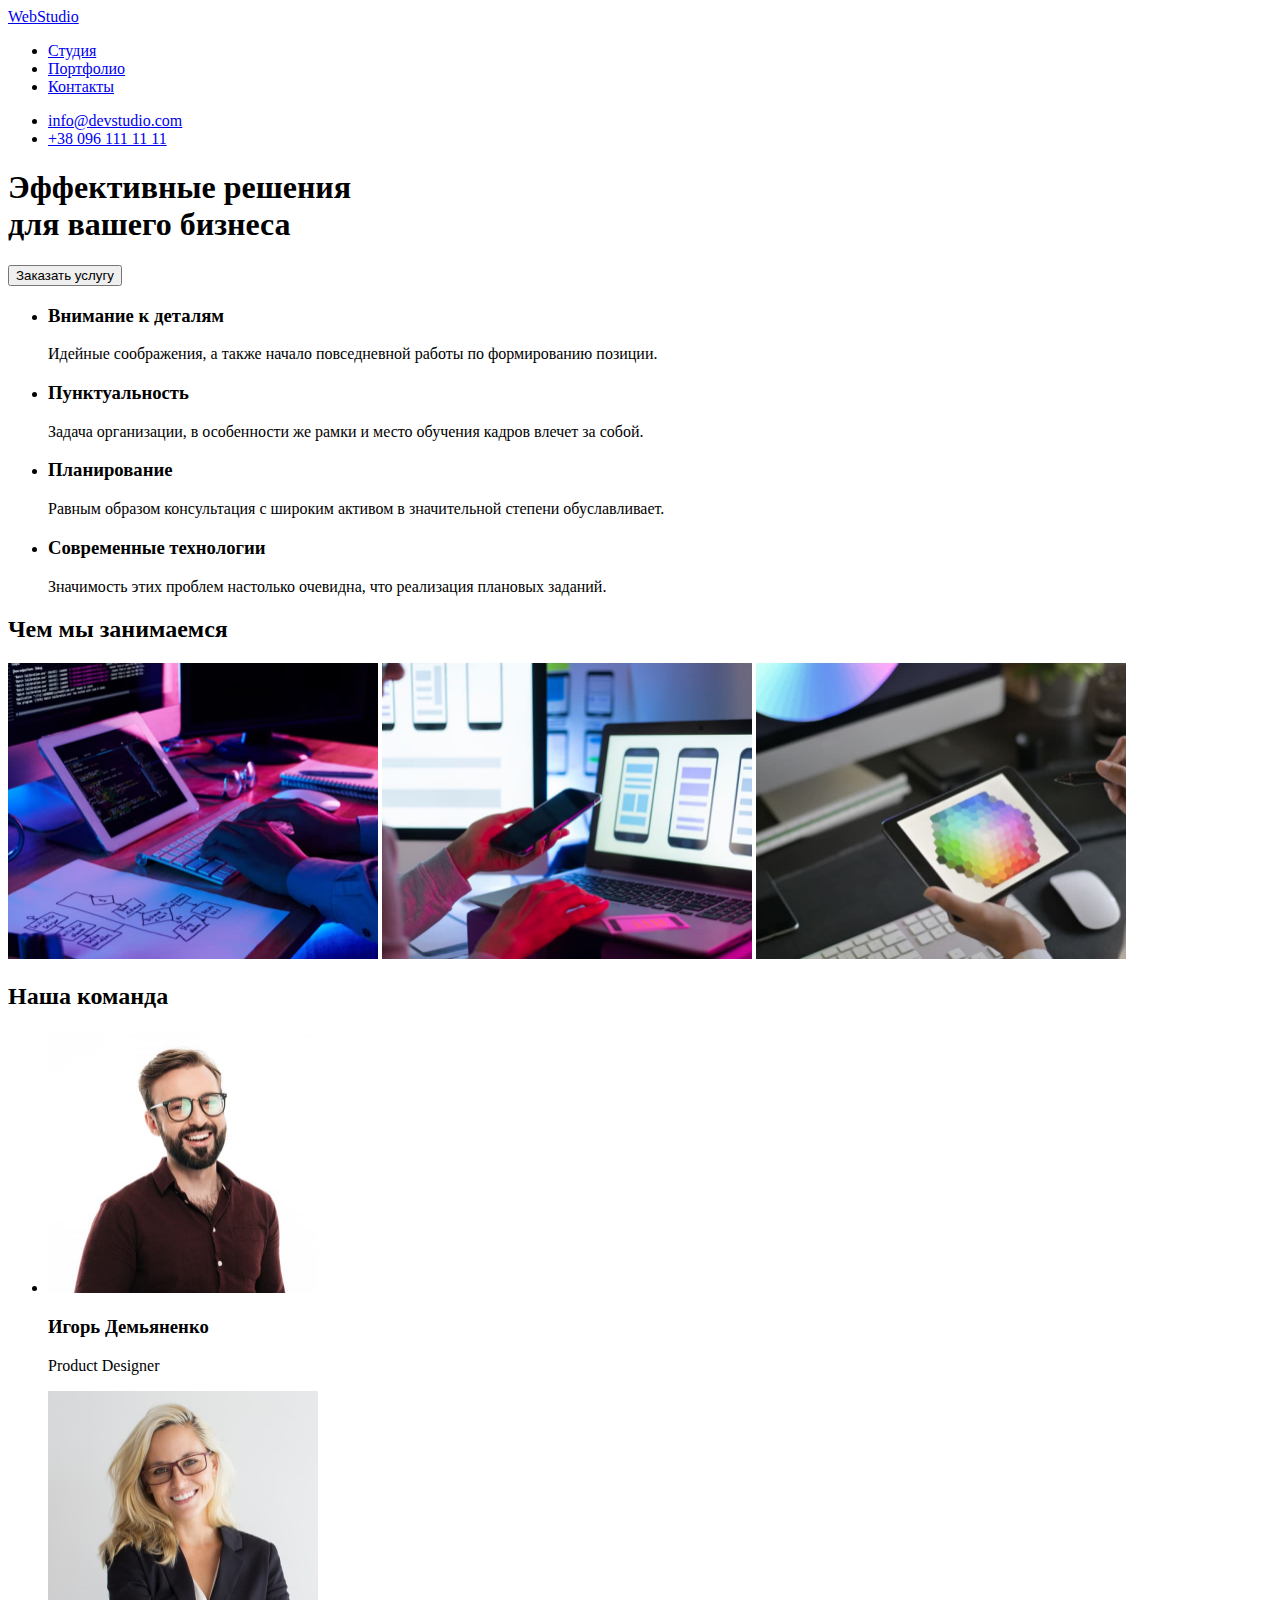
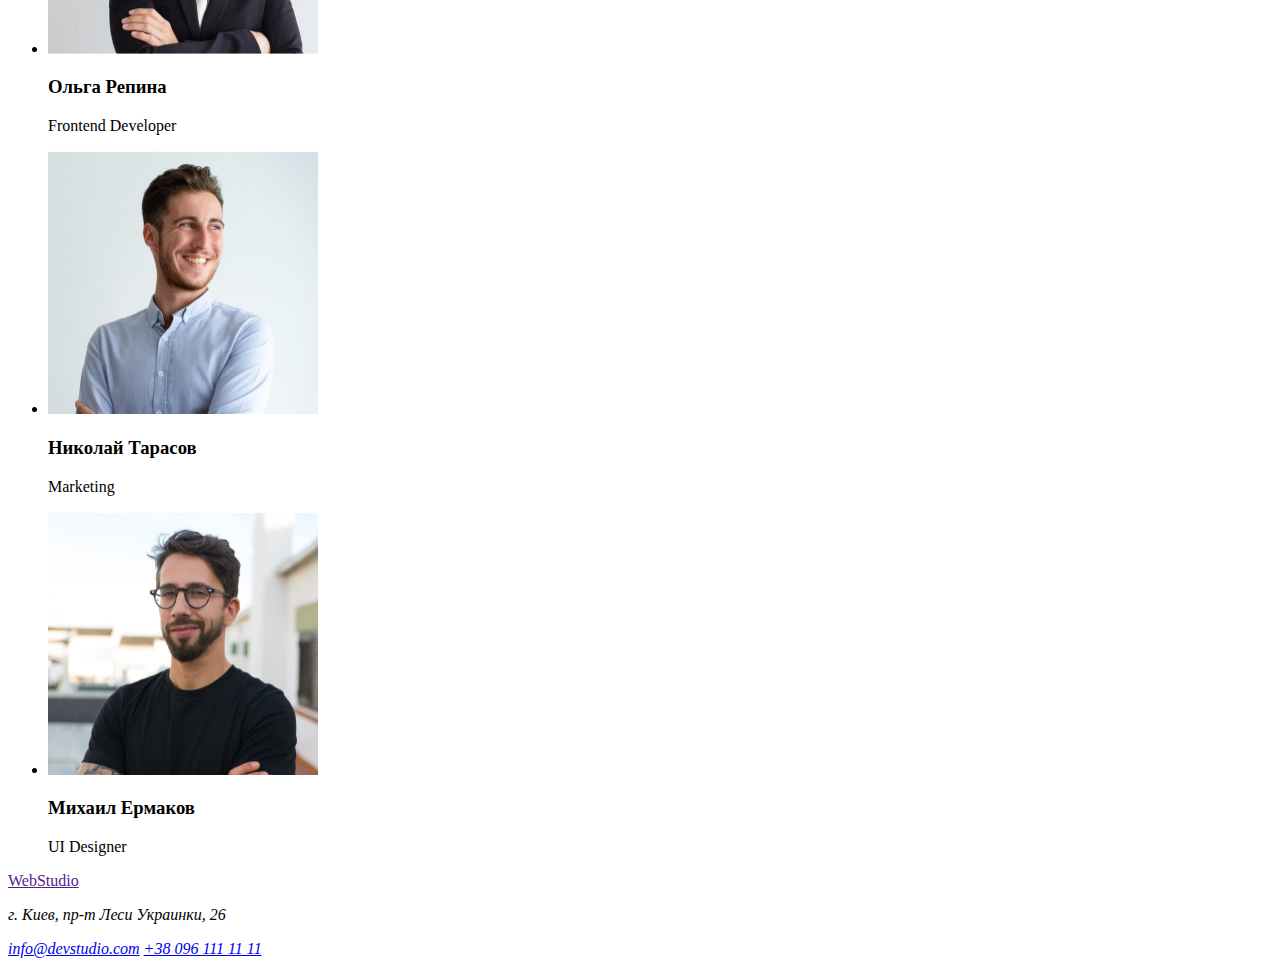
==== index.html @ 424a5765 "new work" ====
<!DOCTYPE html>
<html lang="ru">
  <head>
    <meta charset="UTF-8" />
    <meta http-equiv="X-UA-Compatible" content="IE=edge" />
    <meta name="viewport" content="width=device-width, initial-scale=1.0" />
    <title>Studio</title>
  </head>
  <body>
    <header>
      <nav class="navigation">
        <a href="#" class="novigation-link">
          <span class="novigation-web">Web</span
          ><span class="novigation-studio">Studio</span>
        </a>
        <ul class="navigation-list">
          <li class="novigation-item">
            <a href="#" class="novigation-link">Студия</a>
          </li>
          <li class="novigation-item">
            <a href="#" class="novigation-link">Портфолио</a>
          </li>
          <li class="novigation-item">
            <a href="#" class="novigation-link">Контакты</a>
          </li>
        </ul>
      </nav>
      <ul class="compane-information">
        <li class="compane-item">
          <a href="mailto:info@devstudio.com" class="company-email"
            >info@devstudio.com</a
          >
        </li>
        <li class="compain-item">
          <a href="tel:+380961111111" class="company-tel">+38 096 111 11 11</a>
        </li>
      </ul>
    </header>

    <main>
      <div class="hero">
        <section class="hero-sentr">
          <h1 class="hero-title">
            Эффективные решения<br />
            для вашего бизнеса
          </h1>
          <button type="button" class="hero-btn">Заказать услугу</button>
        </section>
      </div>

      <section class="hero-summary">
        <h2 hidden>Наши преимущества</h2>
        <ul class="hero-list">
          <li class="hero-item">
            <h3 class="hero-subtitle">Внимание к деталям</h3>
            <p class="hero-text">
              Идейные соображения, а также начало повседневной работы по
              формированию позиции.
            </p>
          </li>
          <li class="hero-item">
            <h3 class="hero-subtitle">Пунктуальность</h3>
            <p class="hero-text">
              Задача организации, в особенности же рамки и место обучения кадров
              влечет за собой.
            </p>
          </li>
          <li class="hero-item">
            <h3 class="hero-subtitle">Планирование</h3>
            <p class="hero-text">
              Равным образом консультация с широким активом в значительной
              степени обуславливает.
            </p>
          </li>
          <li class="hero-item">
            <h3 class="hero-subtitle">Современные технологии</h3>
            <p class="hero-text">
              Значимость этих проблем настолько очевидна, что реализация
              плановых заданий.
            </p>
          </li>
        </ul>
      </section>

      <section class="about">
        <h2 class="about-title">Чем мы занимаемся</h2>
        <img
          src="./images/coding.jpg"
          alt="coding"
          class="about-img"
          width="370"
          height="297"
        />
        <img
          src="./images/formating.jpg"
          alt="formating"
          class="about-img"
          width="370"
          height="297"
        />
        <img
          src="./images/designing.jpg"
          alt="designing"
          class="about-img"
          width="370"
          height="297"
        />
      </section>

      <section class="team">
        <h2 class="team-title">Наша команда</h2>
        <ul class="team-list">
          <li class="team-item">
          <img
            src="./images/prdesigner.jpg"
            alt="prdesigner"
            class="team-img"
            width="270"
            height="263"
          />
          
            <h3 class="team-name">Игорь Демьяненко</h3>
            <p class="team-spesiality">Product Designer</p>

          </li>
          
          
        <li class="team-item">
          <img
            src="./images/frdeveloper.jpg"
            alt="frdeveloper"
            class="team-img"
            width="270"
            height="263"
          />
          
            <h3 class="team-name">Ольга Репина</h3>
            <p class="team-specialty">Frontend Developer</p>
          
        </li>
        <li class="team-item">
          <img
            src="./images/marketing.jpg"
            alt="marketing"
            class="team-img"
            width="270"
            height="263"
          />
          
            <h3 class="team-name">Николай Тарасов</h3>
            <p class="team-speciality">Marketing</p>
          
        </li>

        <li class="team-item">
          <img
            src="./images/uidesigner.jpg"
            alt="uidesigner"
            class="team-img"
            width="270"
            height="263"
          />
           <h3 class="team-name">Михаил Ермаков</h3>
            <p class="team-specialty">UI Designer</p>
          
        </li>
        </ul>
      </section>
    </main>

    <footer class="footer">
        <a href="" class="footer-logo"
          ><span class="web">Web</span><span class="studio">Studio</span></a        >
      <address class="footer-adress">
        <p class="adress">г. Киев, пр-т Леси Украинки, 26</p>
        <a href="mailto:info@devstudio.com" class="company-email"
          >info@devstudio.com</a
        >
        <a href="tel:+380961111111" class="company-tel">+38 096 111 11 11</a>
      </address>
    </footer>
  </body>
</html>
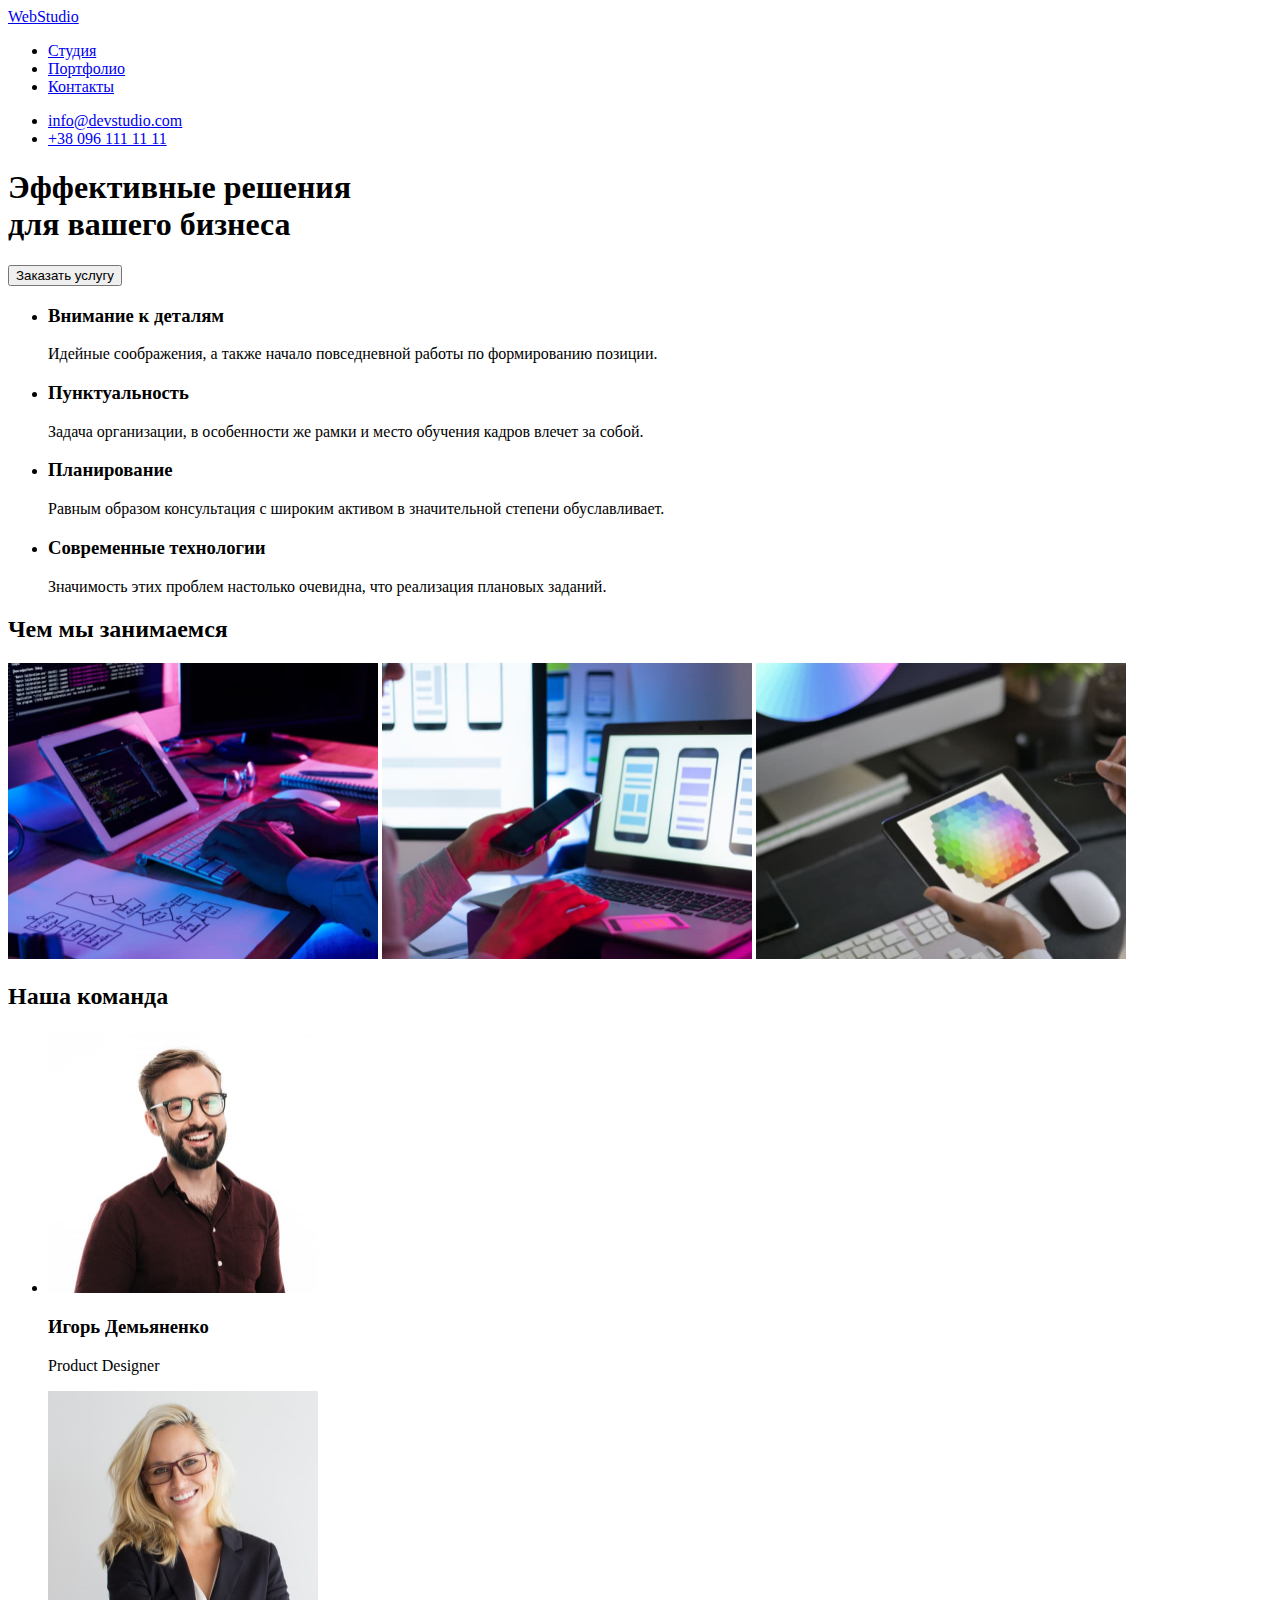
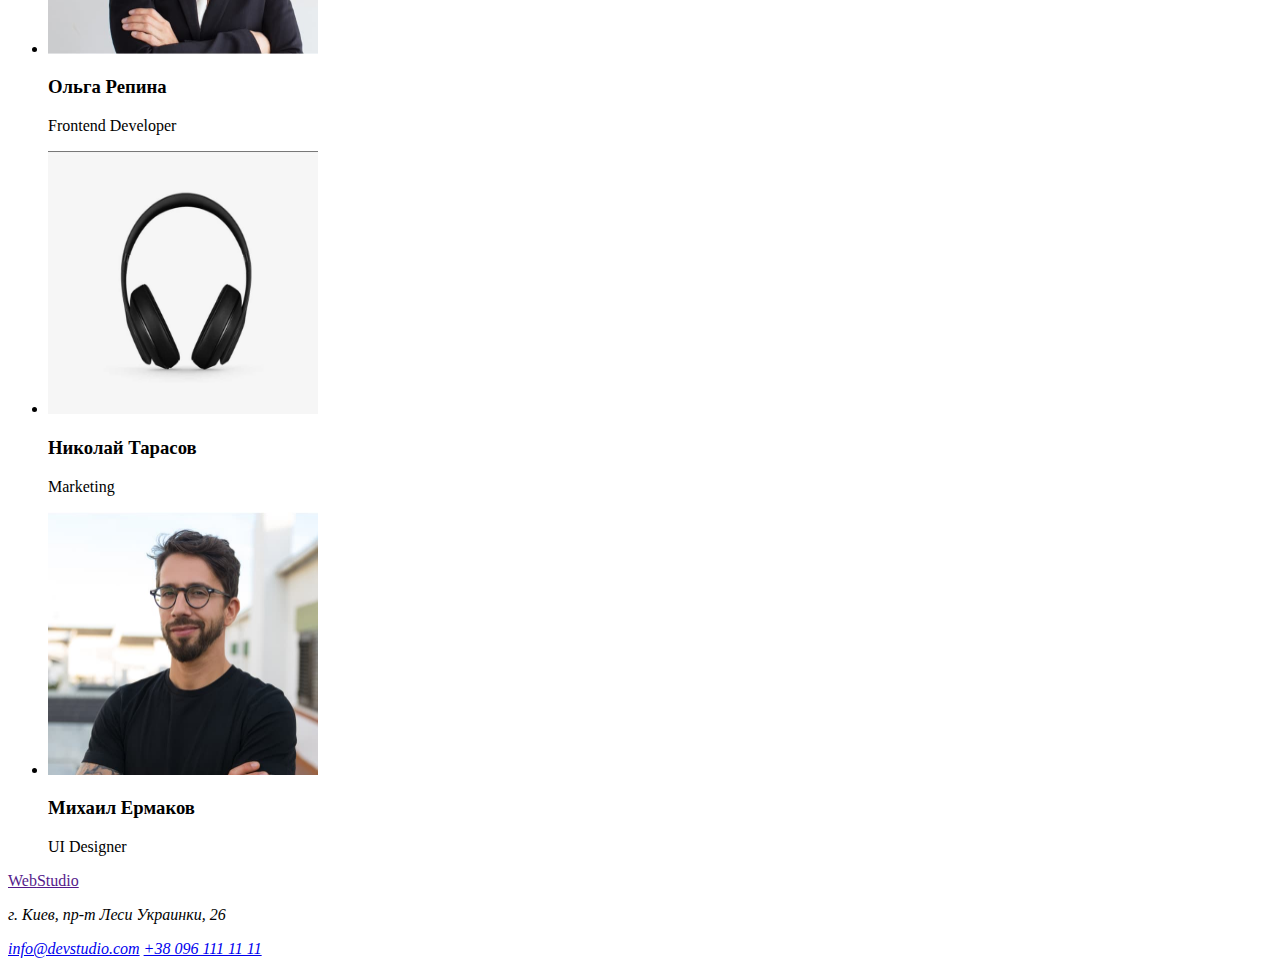
==== commit 76de9389: "update html files" ====
--- a/index.html
+++ b/index.html
@@ -18,7 +18,7 @@
             <a href="#" class="novigation-link">Студия</a>
           </li>
           <li class="novigation-item">
-            <a href="#" class="novigation-link">Портфолио</a>
+            <a href="./portfolio.html" class="novigation-link">Портфолио</a>
           </li>
           <li class="novigation-item">
             <a href="#" class="novigation-link">Контакты</a>
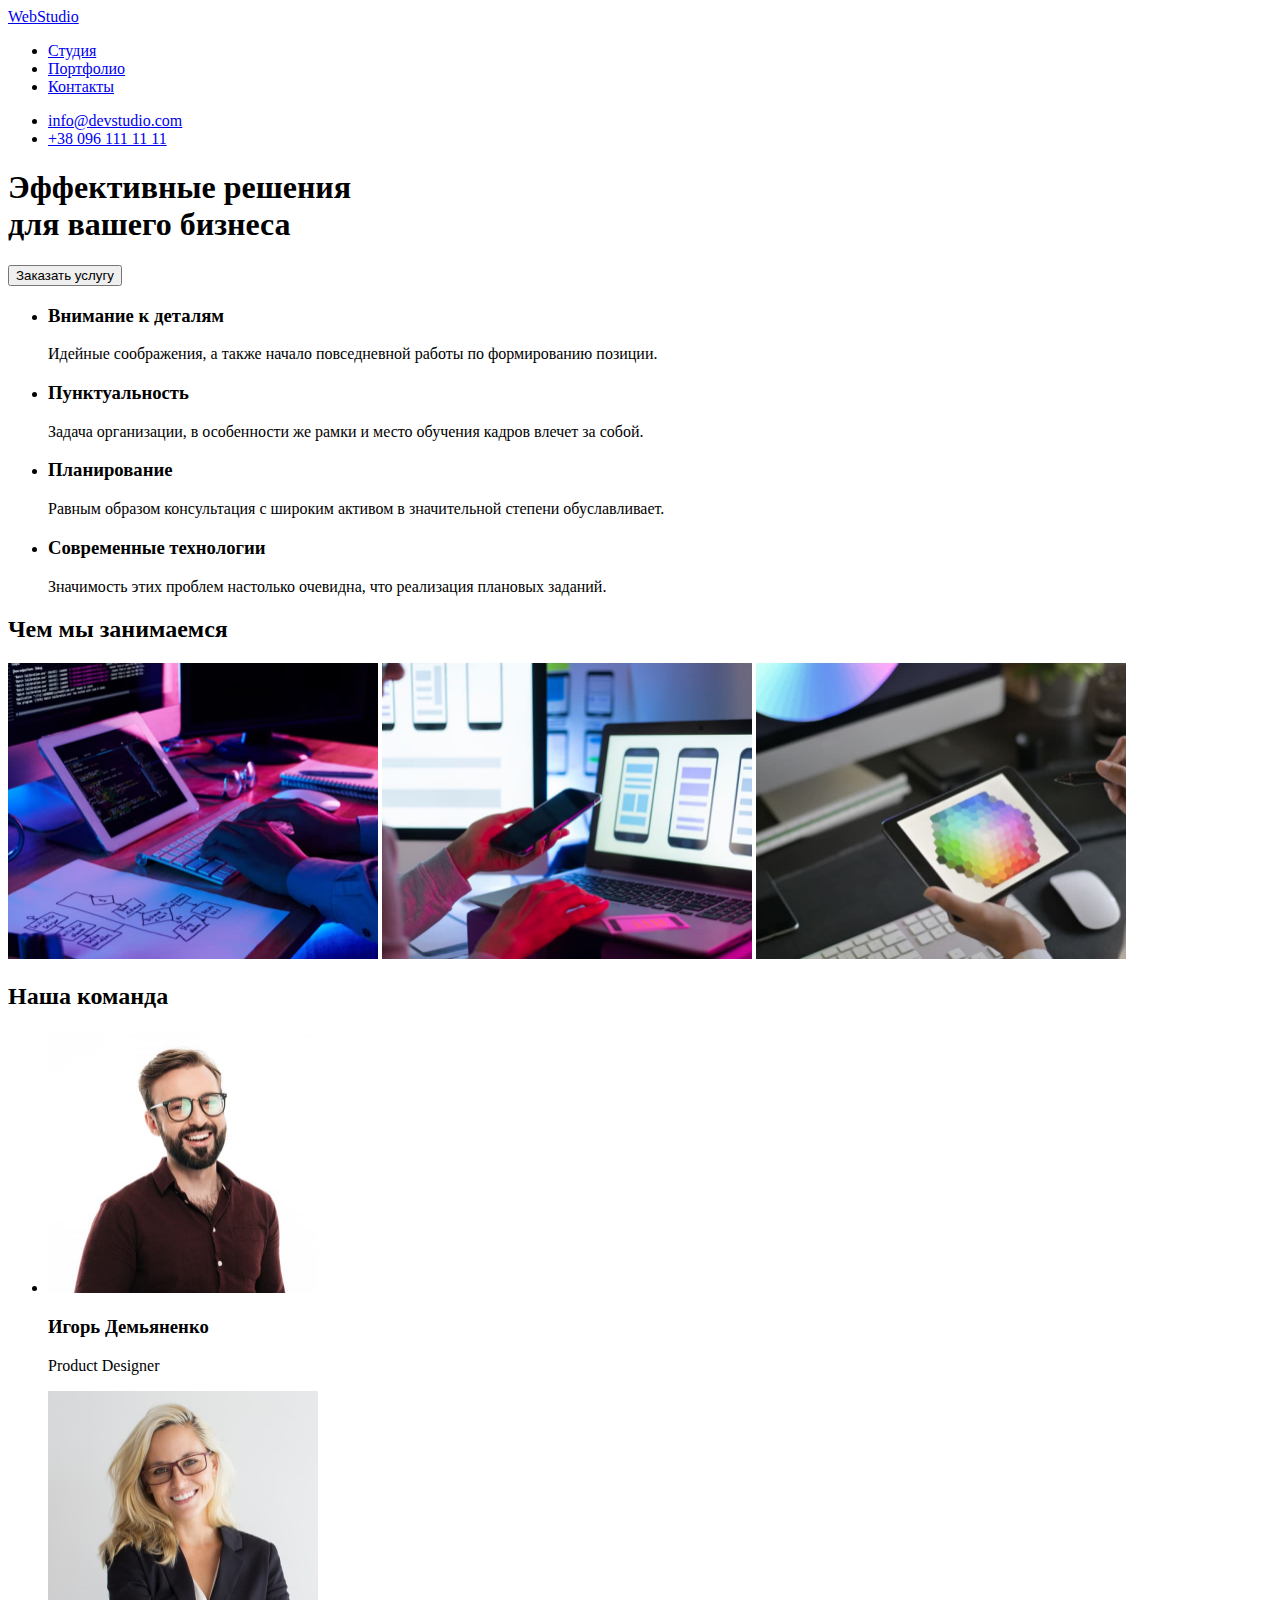
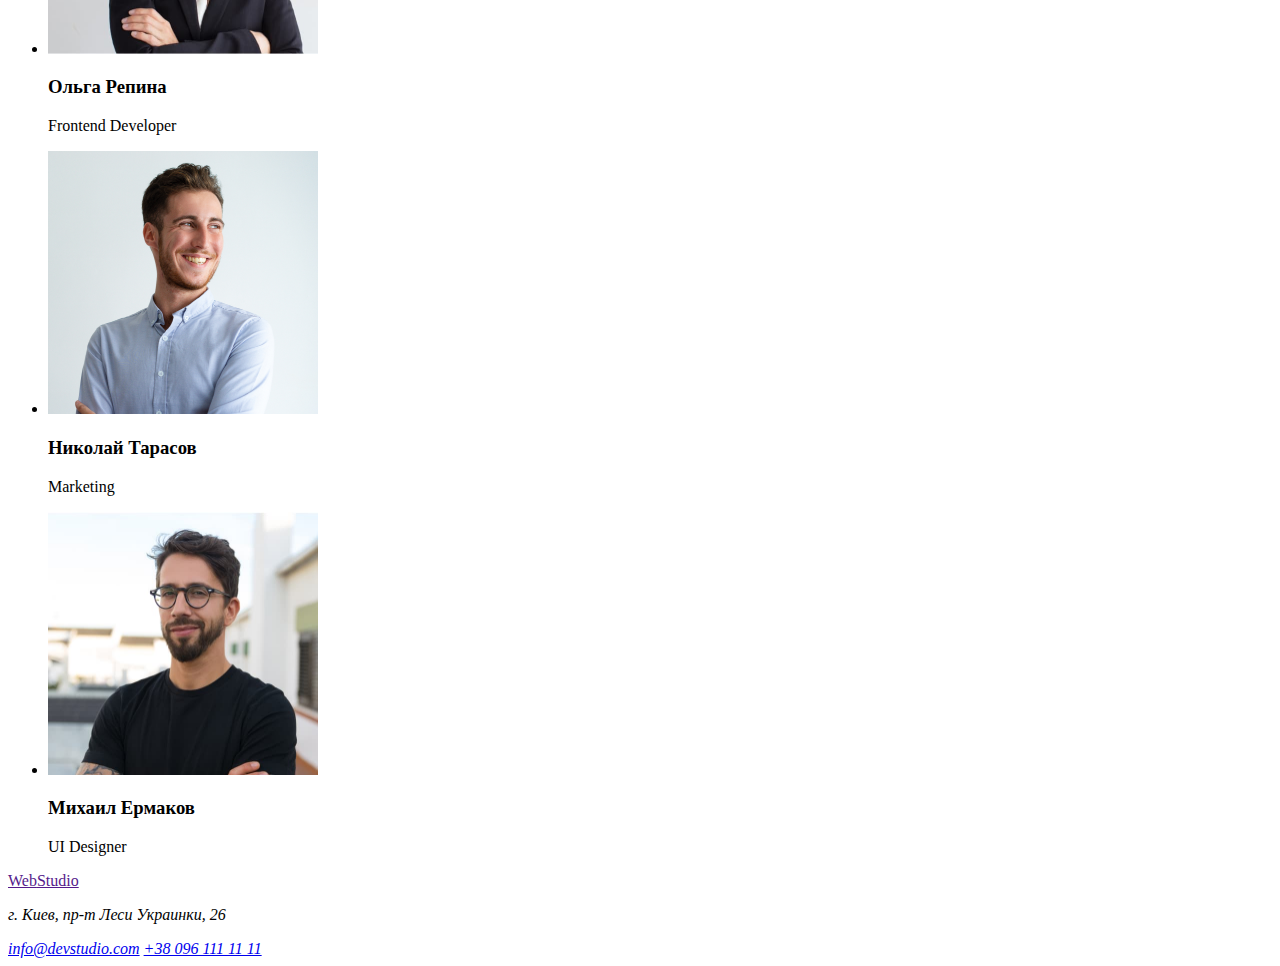
==== commit 08435379: "Update index.html" ====
--- a/index.html
+++ b/index.html
@@ -5,6 +5,7 @@
     <meta http-equiv="X-UA-Compatible" content="IE=edge" />
     <meta name="viewport" content="width=device-width, initial-scale=1.0" />
     <title>Studio</title>
+    <link rel="styles" href="./css/styles.css"/>
   </head>
   <body>
     <header>
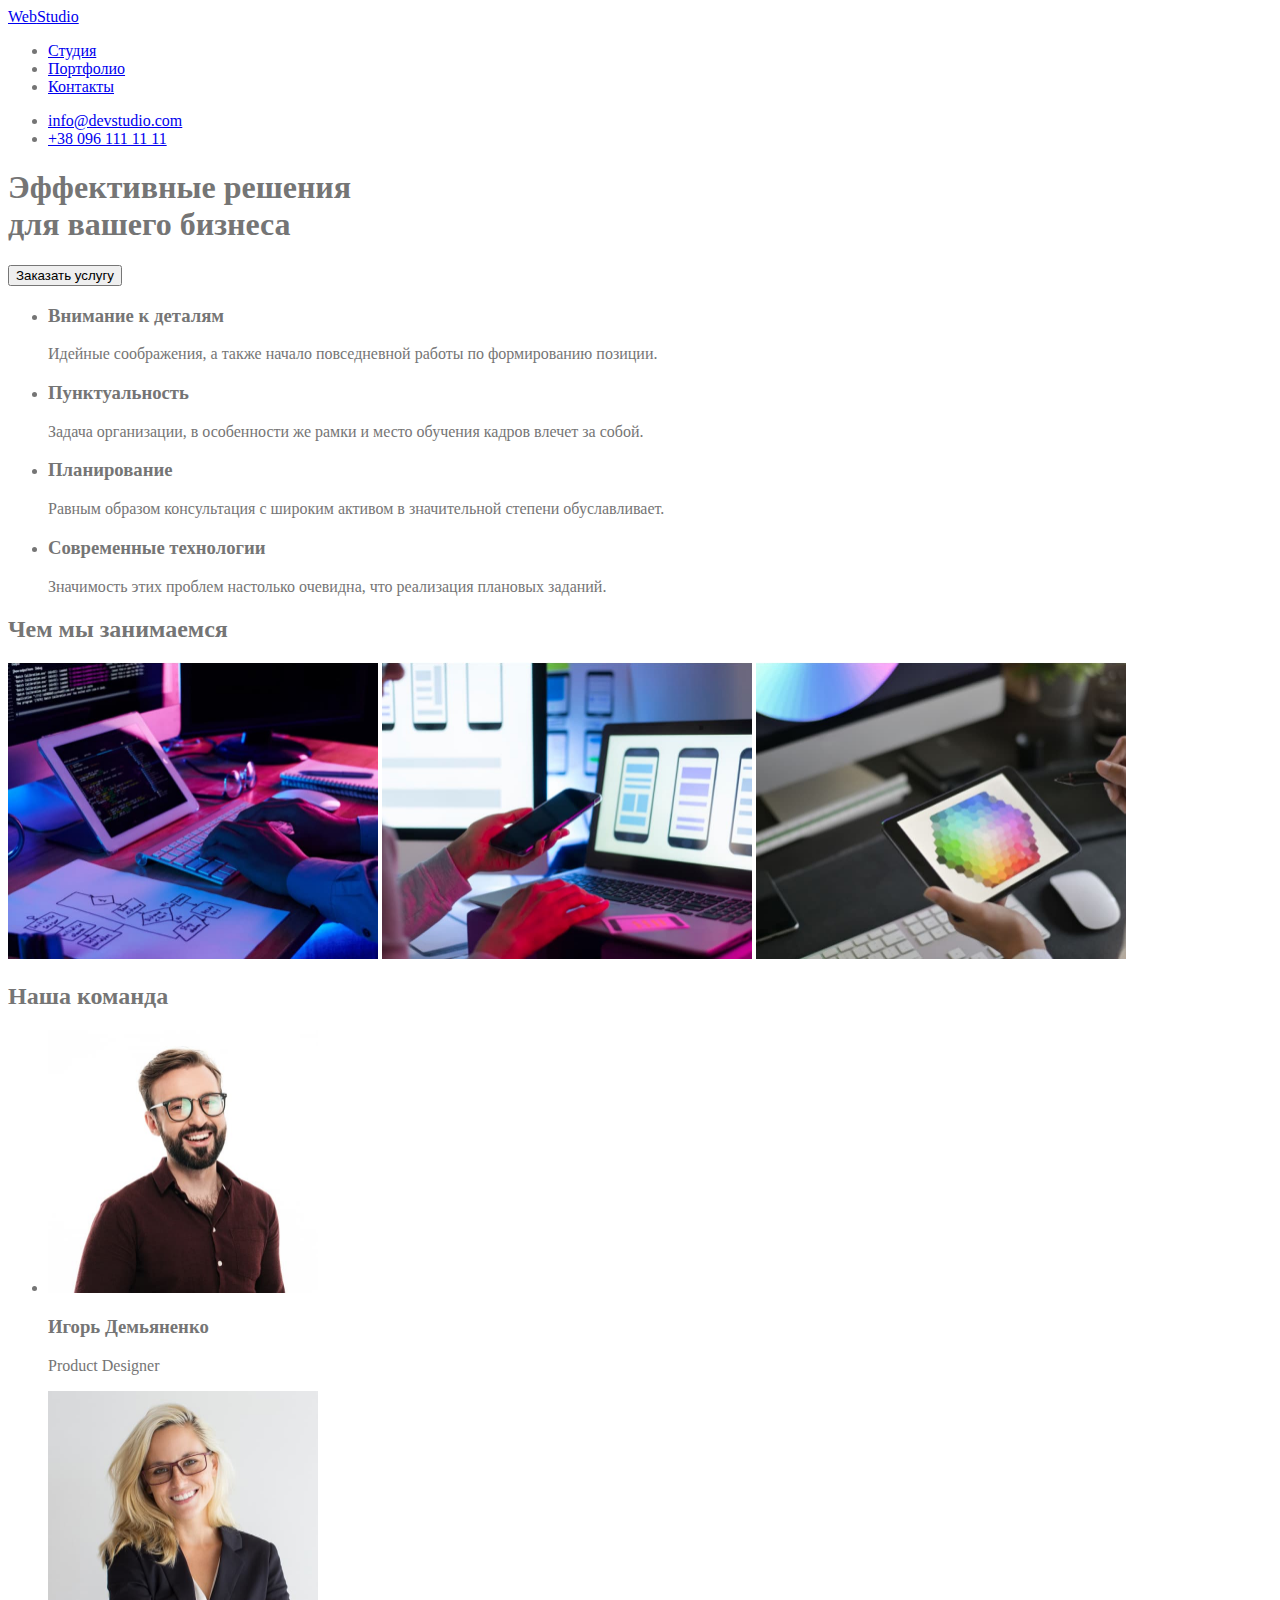
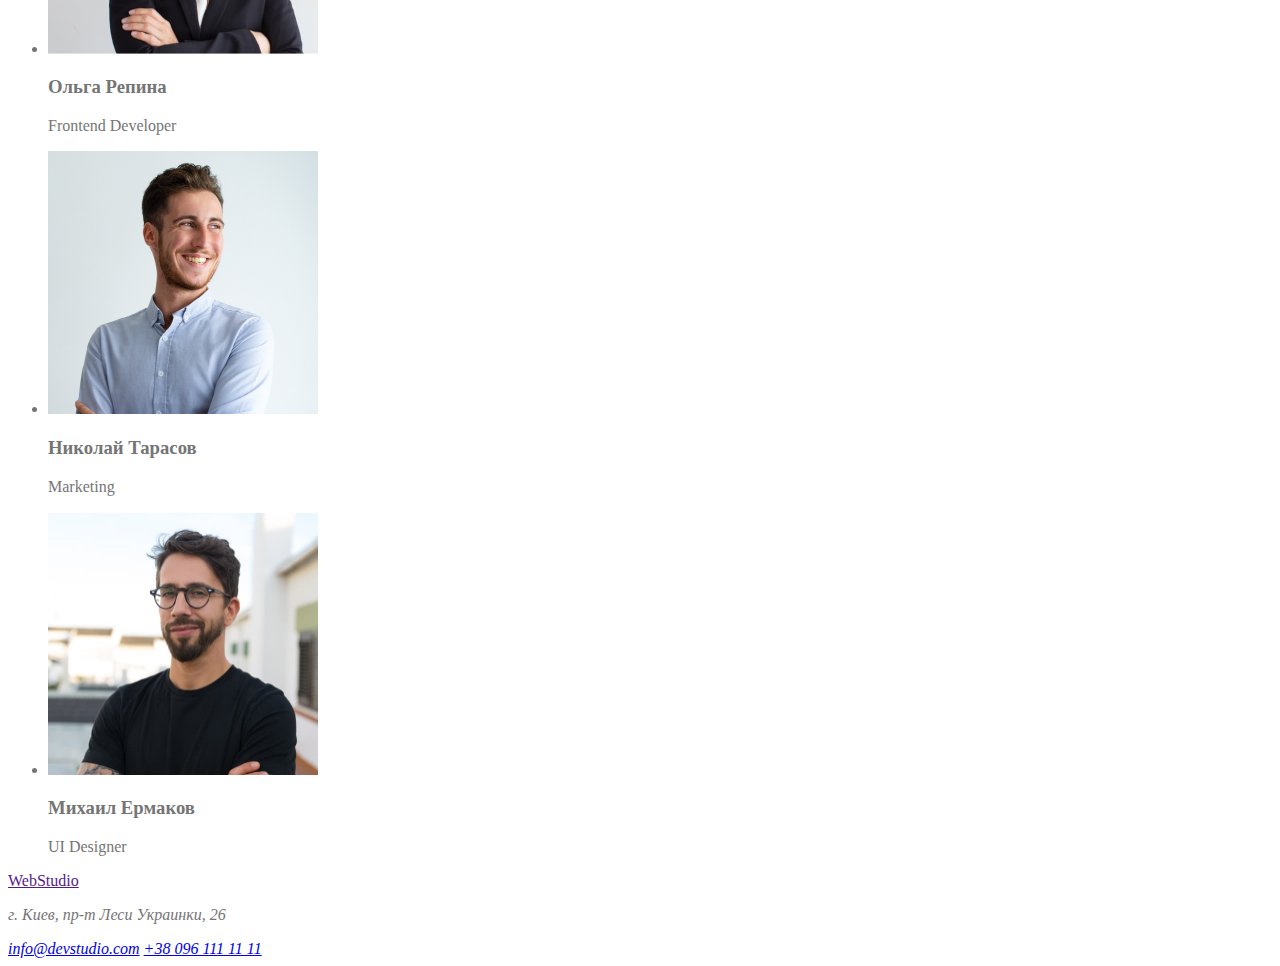
==== commit ee346726: "Update index.html" ====
--- a/index.html
+++ b/index.html
@@ -5,7 +5,7 @@
     <meta http-equiv="X-UA-Compatible" content="IE=edge" />
     <meta name="viewport" content="width=device-width, initial-scale=1.0" />
     <title>Studio</title>
-    <link rel="styles" href="./css/styles.css"/>
+    <link rel="stylesheet" href="./css/styles.css"/>
   </head>
   <body>
     <header>
@@ -26,7 +26,7 @@
           </li>
         </ul>
       </nav>
-      <ul class="compane-information">
+      <ul class="compane-list">
         <li class="compane-item">
           <a href="mailto:info@devstudio.com" class="company-email"
             >info@devstudio.com</a
--- a/css/styles.css
+++ b/css/styles.css
@@ -0,0 +1,14 @@
+/* цвет вторичного текста #212121 */
+/* основной цвет текста #757575 */
+/* цвет текста лого   #2196F3      #000000 */
+/* акцентний цвет текста #2196F3 */
+/* цвет текста кнопки и h1 #FFFFFF */
+/* цвет текста лого-футер #2196F3  #FFFFFF */
+/* цвет акцента #2196F3 */
+/* цвет фона #FFFFFF */
+/* вторичний цвет фона  #2F303A; */
+
+body{
+    background-color:#FFFFFF;
+    color:#757575;
+}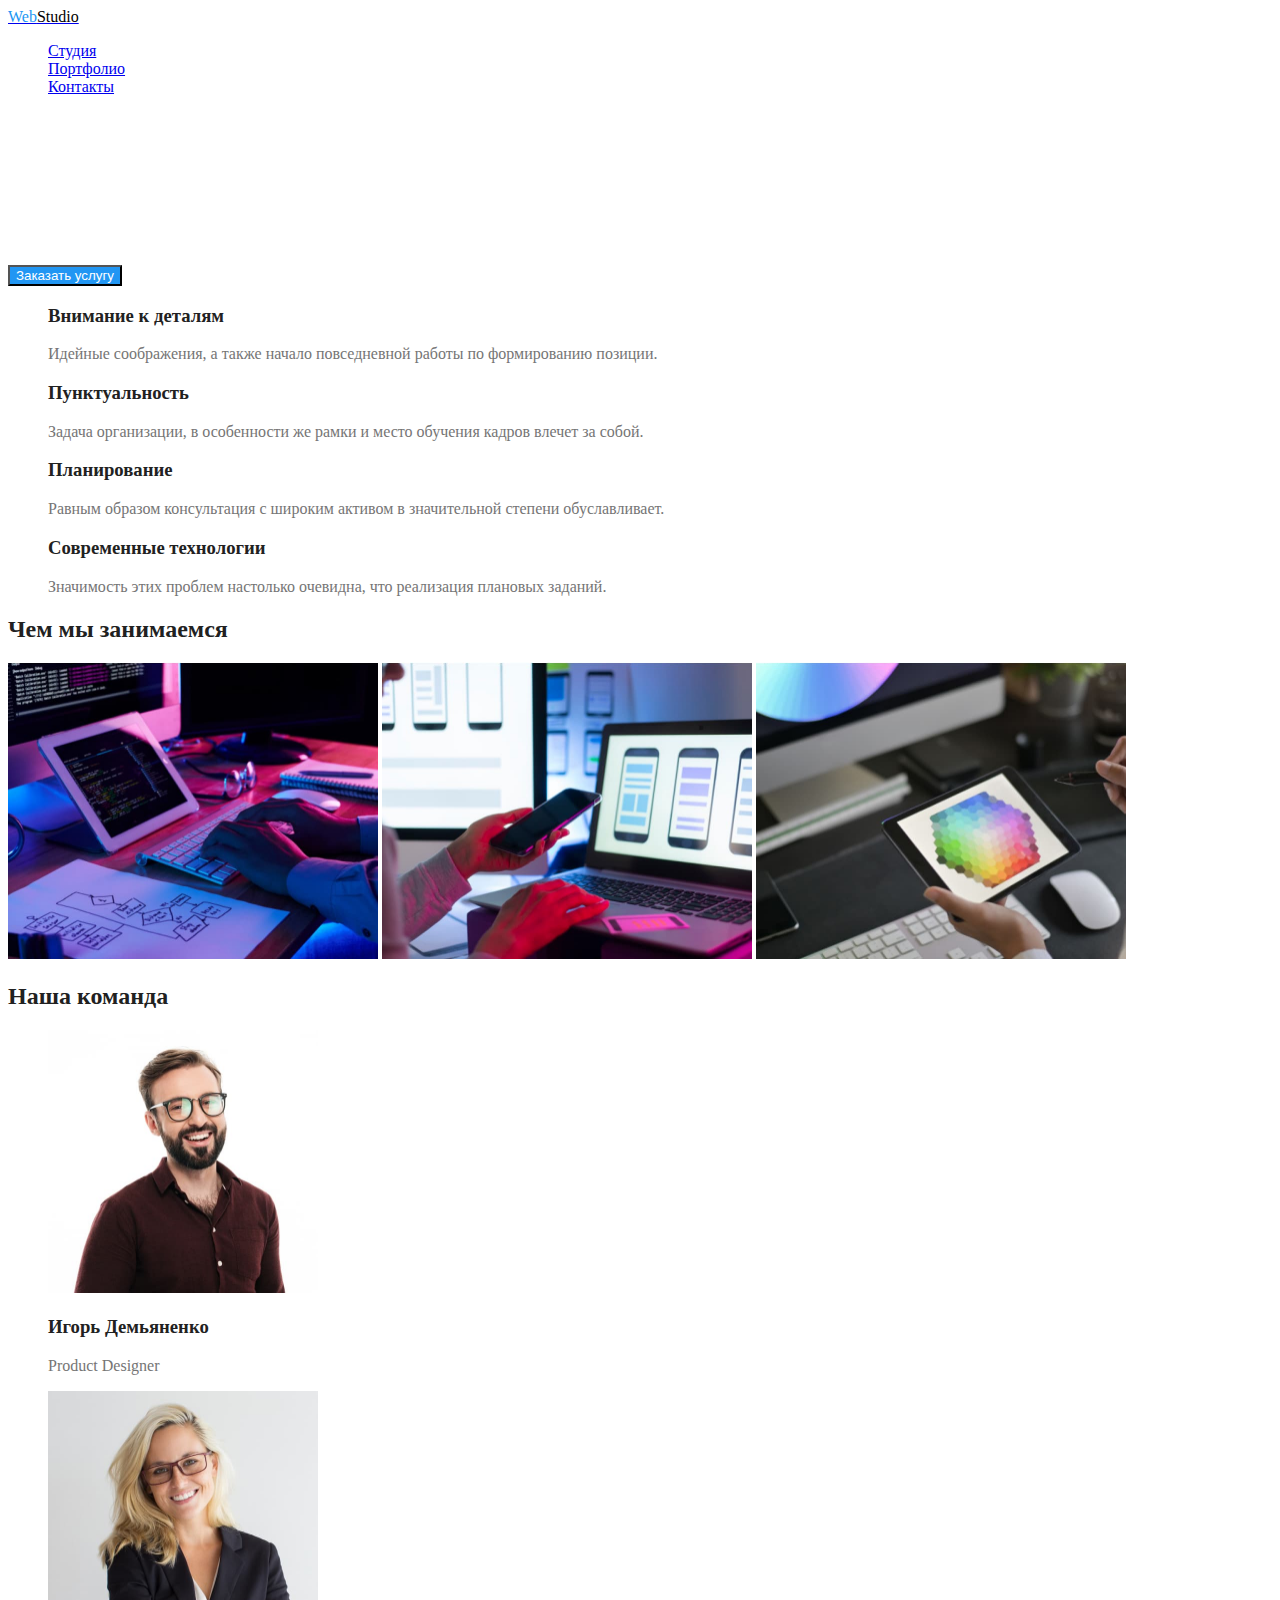
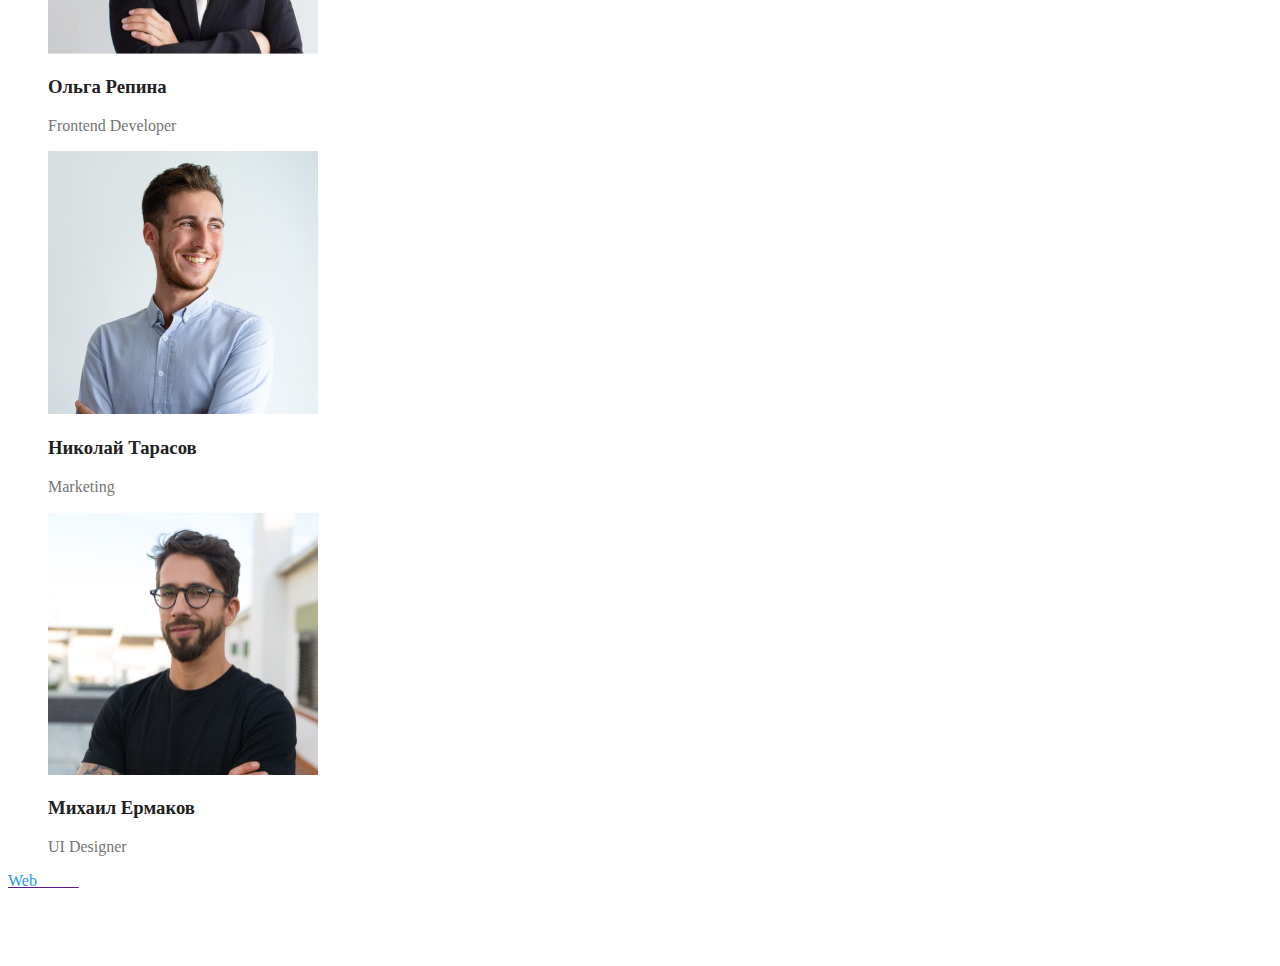
==== commit f452b19c: "Update index.html" ====
--- a/index.html
+++ b/index.html
@@ -26,14 +26,14 @@
           </li>
         </ul>
       </nav>
-      <ul class="compane-list">
-        <li class="compane-item">
-          <a href="mailto:info@devstudio.com" class="company-email"
+      <ul class="company-list">
+        <li class="company-item">
+          <a href="mailto:info@devstudio.com" class="company-link"
             >info@devstudio.com</a
           >
         </li>
-        <li class="compain-item">
-          <a href="tel:+380961111111" class="company-tel">+38 096 111 11 11</a>
+        <li class="company-item">
+          <a href="tel:+380961111111" class="company-link">+38 096 111 11 11</a>
         </li>
       </ul>
     </header>
@@ -45,7 +45,7 @@
             Эффективные решения<br />
             для вашего бизнеса
           </h1>
-          <button type="button" class="hero-btn">Заказать услугу</button>
+          <button type="button" class="btn">Заказать услугу</button>
         </section>
       </div>
 
@@ -174,10 +174,10 @@
           ><span class="web">Web</span><span class="studio">Studio</span></a        >
       <address class="footer-adress">
         <p class="adress">г. Киев, пр-т Леси Украинки, 26</p>
-        <a href="mailto:info@devstudio.com" class="company-email"
+        <a href="mailto:info@devstudio.com" class="company-link"
           >info@devstudio.com</a
         >
-        <a href="tel:+380961111111" class="company-tel">+38 096 111 11 11</a>
+        <a href="tel:+380961111111" class="company-link">+38 096 111 11 11</a>
       </address>
     </footer>
   </body>
--- a/css/styles.css
+++ b/css/styles.css
@@ -8,7 +8,88 @@
 /* цвет фона #FFFFFF */
 /* вторичний цвет фона  #2F303A; */
 
+:root {
+    --primary-text-color:#757575;
+    --title-text-color:#212121;
+    --accent-color:#2196F3;
+    --novigation-color:#000000;
+    --main-color:#FFFFFF;
+}
+
+
 body{
     background-color:#FFFFFF;
-    color:#757575;
+    color:var(--primary-text-color);
+
+    /* клас навигация */
+}
+.novigation-link .novigation-web{
+    color:var(--accent-color);
+}
+.novigation-link .novigation-studio{
+    color:var(--novigation-color);
+}
+
+ul{
+    list-style: none;
+}
+.novigation-item .novigation-link:hover, 
+.novigation-item .novigation-link:focus{
+    color:var(--accent-color);
+}
+
+
+/* company list */
+.company-list .company-link:hover,
+.company-list .company-link:focus{
+    color: var(--accent-color);
+}
+
+/* hero */
+
+.hero-sentr .hero-title{
+    color:var(--main-color);
+} 
+
+/* button */
+
+.btn{
+    color: var(--main-color);
+    background-color: var(--accent-color);
+}
+.btn-portfolio{
+    color:var(--title-text-color);
+    background-color: var(--main-color);
+}
+/* hero-summary */
+.hero-summary .hero-subtitle{
+    color:var(--title-text-color);
+}
+/* about */ 
+.about .about-title{
+    color: var(--title-text-color);
+}
+/* team */
+.team .team-title, 
+.team .team-name{
+    color:var(--title-text-color);
+}
+
+/* footer */
+
+.footer .web{
+    color:var(--accent-color);
+}
+.footer .studio{
+    color:var(--main-color);
+}
+.footer .adress,
+ .company-link{
+color: var(--main-color);
+}
+
+
+.footer .company-link:hover,
+.footer .company-link:focus{
+    color: var(--accent-color);
 }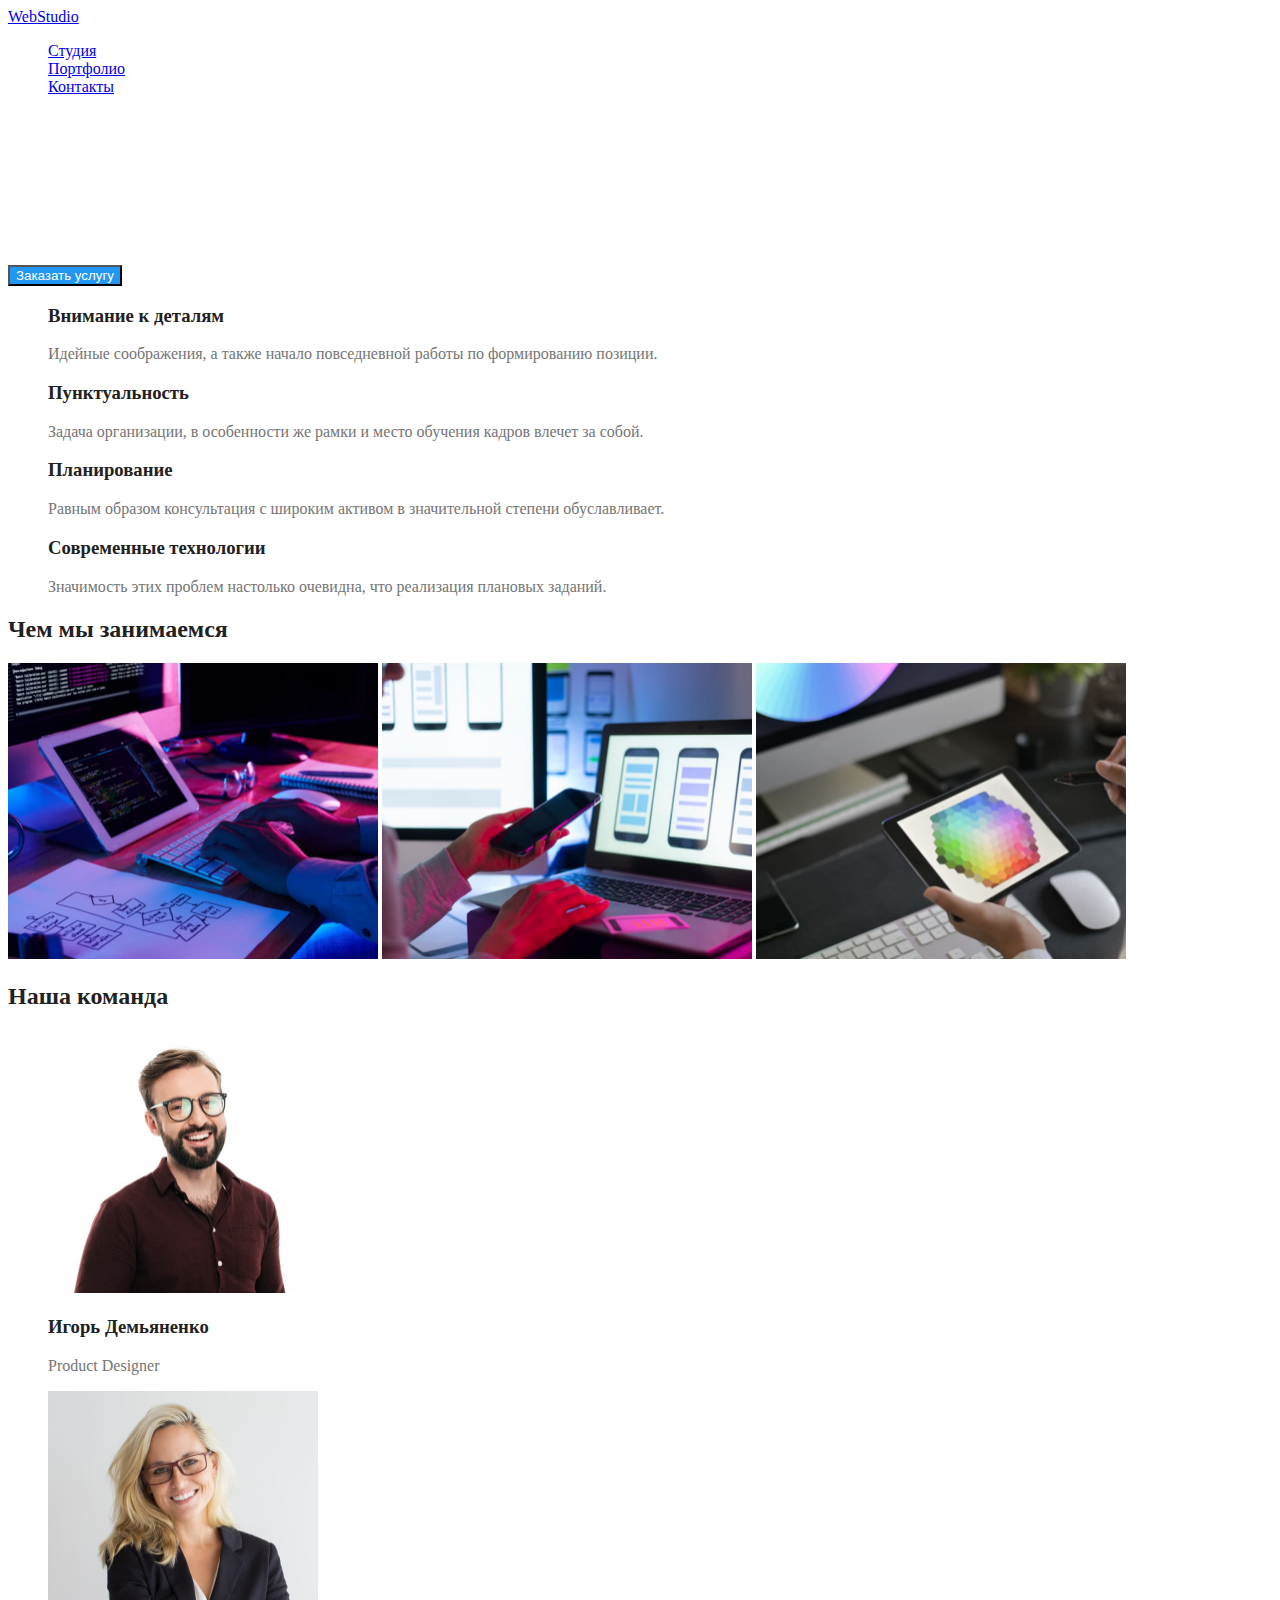
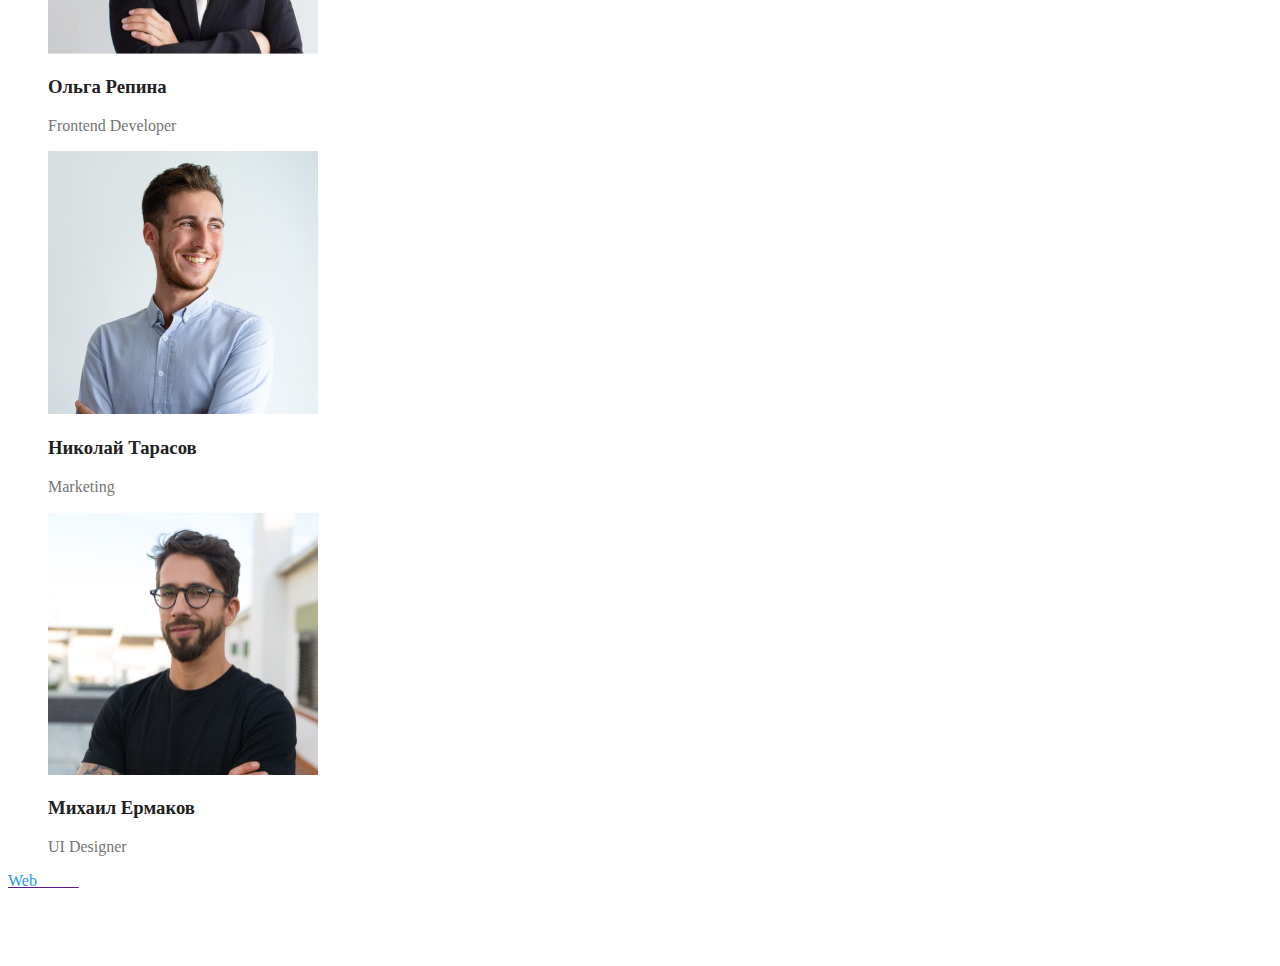
==== commit 8741deb0: "Update index.html" ====
--- a/index.html
+++ b/index.html
@@ -4,16 +4,20 @@
     <meta charset="UTF-8" />
     <meta http-equiv="X-UA-Compatible" content="IE=edge" />
     <meta name="viewport" content="width=device-width, initial-scale=1.0" />
-    <title>Studio</title>
-    <link rel="stylesheet" href="./css/styles.css"/>
+    <title>Web-Studio</title>
+    <link rel="preconnect" href="https://fonts.googleapis.com">
+<link rel="preconnect" href="https://fonts.gstatic.com" crossorigin>
+<link href="https://fonts.googleapis.com/css2?family=Roboto:ital,wght@0,400;0,500;0,700;1,400;1,500;1,700;1,900&display=swap" rel="stylesheet">
+<link rel="stylesheet" href="./css/normalize.css"/>
+<link rel="stylesheet" href="./css/styles.css"/>
   </head>
   <body>
-    <header>
-      <nav class="navigation">
-        <a href="#" class="novigation-link">
-          <span class="novigation-web">Web</span
-          ><span class="novigation-studio">Studio</span>
+    <header class="header">
+          <a href="#" class="header-link">
+          <span class="header-web">Web</span
+          ><span class="header-studio">Studio</span>
         </a>
+        <nav class="navigation">
         <ul class="navigation-list">
           <li class="novigation-item">
             <a href="#" class="novigation-link">Студия</a>
@@ -22,7 +26,7 @@
             <a href="./portfolio.html" class="novigation-link">Портфолио</a>
           </li>
           <li class="novigation-item">
-            <a href="#" class="novigation-link">Контакты</a>
+            <a href="./contacts.html" class="novigation-link">Контакты</a>
           </li>
         </ul>
       </nav>
